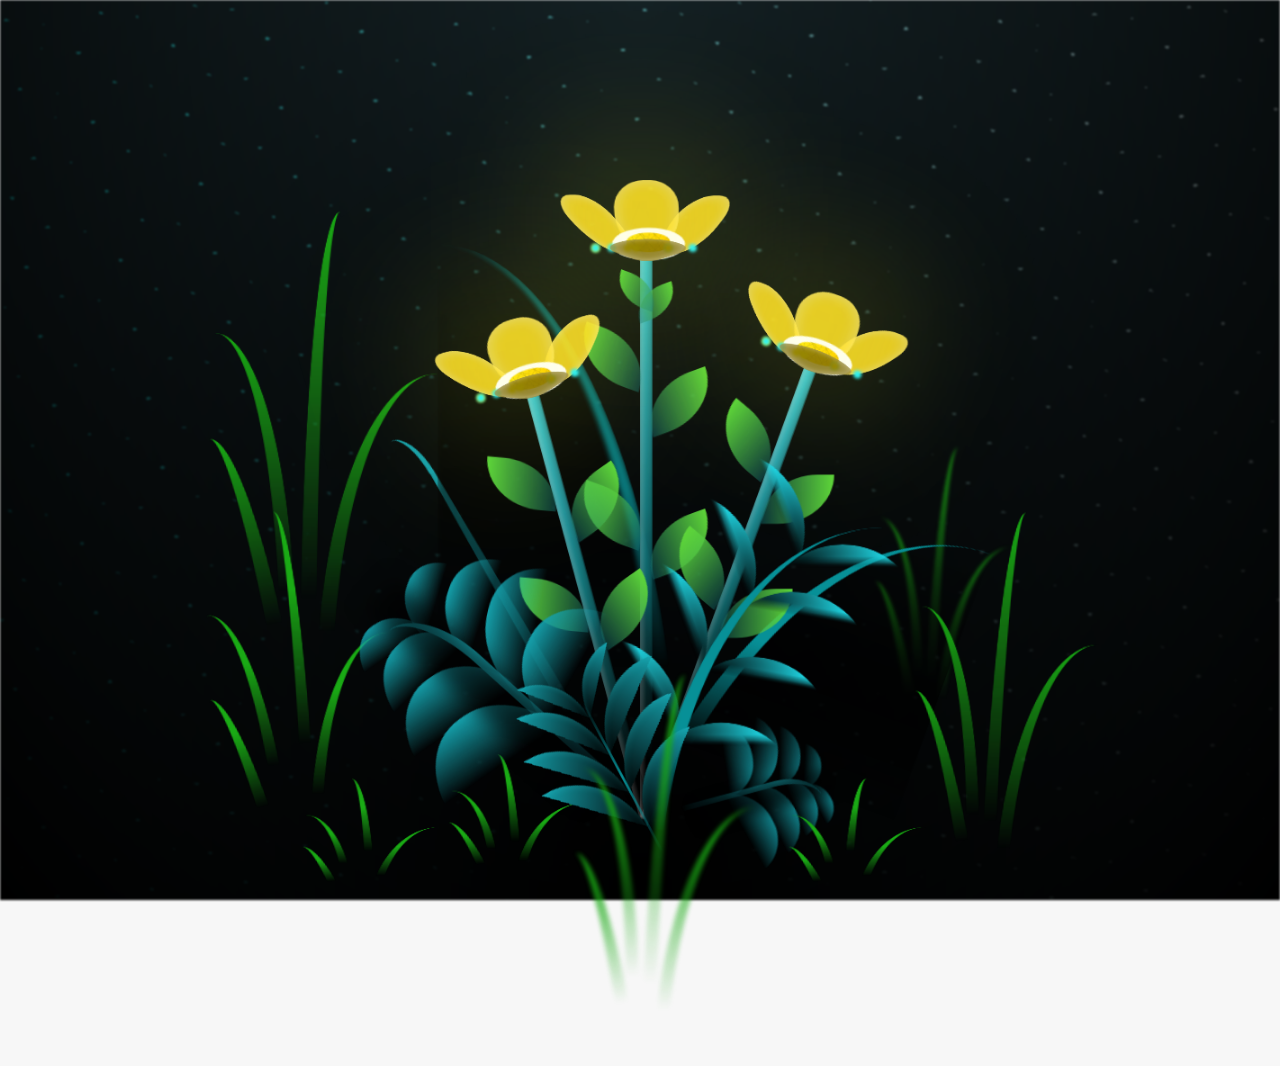
==== flower.html @ 5802bc91 "Add js" ====
<!DOCTYPE html>
<html lang="es">
  <head>
    <meta charset="UTF-8" />
    <meta http-equiv="X-UA-Compatible" content="IE=edge" />
    <meta name="viewport" content="width=device-width, initial-scale=1.0" />
    <link rel="stylesheet" href="css/main.css" />
    <link rel="icon" href="img/flowers.png" type="image/x-icon" />
    <title>CS</title>
  </head>
  <body class="container">
    <audio src="sound/noche.mp3" autoplay></audio>
    <div id="lyrics"></div>

    <h1 class="titulo">
      Estas flores amarillas son un reflejo de la alegría que traes a mi vida. <br />
      <br />
      Gracias por iluminar mis días con tu presencia.
    </h1>
    <div class="night"></div>
    <div class="flowers">
      <div class="flower flower--1">
        <div class="flower__leafs flower__leafs--1" id="video2">
          <div class="flower__leaf flower__leaf--1" id="video1">
            <img src="img/disco.png" alt="disco" class="icon-disco" />
          </div>
          <div class="flower__leaf flower__leaf--2" id="video2">
            <img src="img/cine.png" alt="cine" class="icon-cine" />
          </div>
          <div class="flower__leaf flower__leaf--3" id="video3">
            <img src="img/concierto.png" alt="cine" class="icon-concierto" />
          </div>
          <div class="flower__leaf flower__leaf--4"></div>
          <div class="flower__white-circle"></div>

          <div class="flower__light flower__light--1"></div>
          <div class="flower__light flower__light--2"></div>
          <div class="flower__light flower__light--3"></div>
          <div class="flower__light flower__light--4"></div>
          <div class="flower__light flower__light--5"></div>
          <div class="flower__light flower__light--6"></div>
          <div class="flower__light flower__light--7"></div>
          <div class="flower__light flower__light--8"></div>
        </div>
        <div class="flower__line">
          <div class="flower__line__leaf flower__line__leaf--1"></div>
          <div class="flower__line__leaf flower__line__leaf--2"></div>
          <div class="flower__line__leaf flower__line__leaf--3"></div>
          <div class="flower__line__leaf flower__line__leaf--4"></div>
          <div class="flower__line__leaf flower__line__leaf--5"></div>
          <div class="flower__line__leaf flower__line__leaf--6"></div>
        </div>
      </div>

      <div class="flower flower--2">
        <div class="flower__leafs flower__leafs--2" id="video5">
          <div class="flower__leaf flower__leaf--1" id="video4"></div>
          <div class="flower__leaf flower__leaf--2" id="video5"></div>
          <div class="flower__leaf flower__leaf--3" id="video6">
            <img src="img/estadio.png" alt="cine" class="icon-concierto" />
          </div>
          <div class="flower__leaf flower__leaf--4"></div>
          <div class="flower__white-circle"></div>

          <div class="flower__light flower__light--1"></div>
          <div class="flower__light flower__light--2"></div>
          <div class="flower__light flower__light--3"></div>
          <div class="flower__light flower__light--4"></div>
          <div class="flower__light flower__light--5"></div>
          <div class="flower__light flower__light--6"></div>
          <div class="flower__light flower__light--7"></div>
          <div class="flower__light flower__light--8"></div>
        </div>
        <div class="flower__line">
          <div class="flower__line__leaf flower__line__leaf--1"></div>
          <div class="flower__line__leaf flower__line__leaf--2"></div>
          <div class="flower__line__leaf flower__line__leaf--3"></div>
          <div class="flower__line__leaf flower__line__leaf--4"></div>
        </div>
      </div>

      <div class="flower flower--3">
        <div class="flower__leafs flower__leafs--3" id="video8">
          <div class="flower__leaf flower__leaf--1" id="video7">
            <img src="img/concierto.png" alt="concierto" class="icon-concierto" />
          </div>
          <div class="flower__leaf flower__leaf--2" id="video8">
            <img src="img/concierto.png" alt="concierto" class="icon-concierto" />
          </div>
          <div class="flower__leaf flower__leaf--3" id="video9">
            <img src="img/concierto.png" alt="concierto" class="icon-concierto" />
          </div>
          <div class="flower__leaf flower__leaf--4"></div>
          <div class="flower__white-circle"></div>

          <div class="flower__light flower__light--1"></div>
          <div class="flower__light flower__light--2"></div>
          <div class="flower__light flower__light--3"></div>
          <div class="flower__light flower__light--4"></div>
          <div class="flower__light flower__light--5"></div>
          <div class="flower__light flower__light--6"></div>
          <div class="flower__light flower__light--7"></div>
          <div class="flower__light flower__light--8"></div>
        </div>
        <div class="flower__line">
          <div class="flower__line__leaf flower__line__leaf--1"></div>
          <div class="flower__line__leaf flower__line__leaf--2"></div>
          <div class="flower__line__leaf flower__line__leaf--3"></div>
          <div class="flower__line__leaf flower__line__leaf--4"></div>
        </div>
      </div>

      <div class="grow-ans" style="--d: 1.2s">
        <div class="flower__g-long">
          <div class="flower__g-long__top"></div>
          <div class="flower__g-long__bottom"></div>
        </div>
      </div>

      <div class="growing-grass">
        <div class="flower__grass flower__grass--1">
          <div class="flower__grass--top"></div>
          <div class="flower__grass--bottom"></div>
          <div class="flower__grass__leaf flower__grass__leaf--1"></div>
          <div class="flower__grass__leaf flower__grass__leaf--2"></div>
          <div class="flower__grass__leaf flower__grass__leaf--3"></div>
          <div class="flower__grass__leaf flower__grass__leaf--4"></div>
          <div class="flower__grass__leaf flower__grass__leaf--5"></div>
          <div class="flower__grass__leaf flower__grass__leaf--6"></div>
          <div class="flower__grass__leaf flower__grass__leaf--7"></div>
          <div class="flower__grass__leaf flower__grass__leaf--8"></div>
          <div class="flower__grass__overlay"></div>
        </div>
      </div>

      <div class="growing-grass">
        <div class="flower__grass flower__grass--2">
          <div class="flower__grass--top"></div>
          <div class="flower__grass--bottom"></div>
          <div class="flower__grass__leaf flower__grass__leaf--1"></div>
          <div class="flower__grass__leaf flower__grass__leaf--2"></div>
          <div class="flower__grass__leaf flower__grass__leaf--3"></div>
          <div class="flower__grass__leaf flower__grass__leaf--4"></div>
          <div class="flower__grass__leaf flower__grass__leaf--5"></div>
          <div class="flower__grass__leaf flower__grass__leaf--6"></div>
          <div class="flower__grass__leaf flower__grass__leaf--7"></div>
          <div class="flower__grass__leaf flower__grass__leaf--8"></div>
          <div class="flower__grass__overlay"></div>
        </div>
      </div>

      <div class="grow-ans" style="--d: 2.4s">
        <div class="flower__g-right flower__g-right--1">
          <div class="leaf"></div>
        </div>
      </div>

      <div class="grow-ans" style="--d: 2.8s">
        <div class="flower__g-right flower__g-right--2">
          <div class="leaf"></div>
        </div>
      </div>

      <div class="grow-ans" style="--d: 2.8s">
        <div class="flower__g-front">
          <div class="flower__g-front__leaf-wrapper flower__g-front__leaf-wrapper--1">
            <div class="flower__g-front__leaf"></div>
          </div>
          <div class="flower__g-front__leaf-wrapper flower__g-front__leaf-wrapper--2">
            <div class="flower__g-front__leaf"></div>
          </div>
          <div class="flower__g-front__leaf-wrapper flower__g-front__leaf-wrapper--3">
            <div class="flower__g-front__leaf"></div>
          </div>
          <div class="flower__g-front__leaf-wrapper flower__g-front__leaf-wrapper--4">
            <div class="flower__g-front__leaf"></div>
          </div>
          <div class="flower__g-front__leaf-wrapper flower__g-front__leaf-wrapper--5">
            <div class="flower__g-front__leaf"></div>
          </div>
          <div class="flower__g-front__leaf-wrapper flower__g-front__leaf-wrapper--6">
            <div class="flower__g-front__leaf"></div>
          </div>
          <div class="flower__g-front__leaf-wrapper flower__g-front__leaf-wrapper--7">
            <div class="flower__g-front__leaf"></div>
          </div>
          <div class="flower__g-front__leaf-wrapper flower__g-front__leaf-wrapper--8">
            <div class="flower__g-front__leaf"></div>
          </div>
          <div class="flower__g-front__line"></div>
        </div>
      </div>

      <div class="grow-ans" style="--d: 3.2s">
        <div class="flower__g-fr">
          <div class="leaf"></div>
          <div class="flower__g-fr__leaf flower__g-fr__leaf--1"></div>
          <div class="flower__g-fr__leaf flower__g-fr__leaf--2"></div>
          <div class="flower__g-fr__leaf flower__g-fr__leaf--3"></div>
          <div class="flower__g-fr__leaf flower__g-fr__leaf--4"></div>
          <div class="flower__g-fr__leaf flower__g-fr__leaf--5"></div>
          <div class="flower__g-fr__leaf flower__g-fr__leaf--6"></div>
          <div class="flower__g-fr__leaf flower__g-fr__leaf--7"></div>
          <div class="flower__g-fr__leaf flower__g-fr__leaf--8"></div>
        </div>
      </div>

      <div class="long-g long-g--0">
        <div class="grow-ans" style="--d: 3s">
          <div class="leaf leaf--0"></div>
        </div>
        <div class="grow-ans" style="--d: 2.2s">
          <div class="leaf leaf--1"></div>
        </div>
        <div class="grow-ans" style="--d: 3.4s">
          <div class="leaf leaf--2"></div>
        </div>
        <div class="grow-ans" style="--d: 3.6s">
          <div class="leaf leaf--3"></div>
        </div>
      </div>

      <div class="long-g long-g--1">
        <div class="grow-ans" style="--d: 3.6s">
          <div class="leaf leaf--0"></div>
        </div>
        <div class="grow-ans" style="--d: 3.8s">
          <div class="leaf leaf--1"></div>
        </div>
        <div class="grow-ans" style="--d: 4s">
          <div class="leaf leaf--2"></div>
        </div>
        <div class="grow-ans" style="--d: 4.2s">
          <div class="leaf leaf--3"></div>
        </div>
      </div>

      <div class="long-g long-g--2">
        <div class="grow-ans" style="--d: 4s">
          <div class="leaf leaf--0"></div>
        </div>
        <div class="grow-ans" style="--d: 4.2s">
          <div class="leaf leaf--1"></div>
        </div>
        <div class="grow-ans" style="--d: 4.4s">
          <div class="leaf leaf--2"></div>
        </div>
        <div class="grow-ans" style="--d: 4.6s">
          <div class="leaf leaf--3"></div>
        </div>
      </div>

      <div class="long-g long-g--3">
        <div class="grow-ans" style="--d: 4s">
          <div class="leaf leaf--0"></div>
        </div>
        <div class="grow-ans" style="--d: 4.2s">
          <div class="leaf leaf--1"></div>
        </div>
        <div class="grow-ans" style="--d: 3s">
          <div class="leaf leaf--2"></div>
        </div>
        <div class="grow-ans" style="--d: 3.6s">
          <div class="leaf leaf--3"></div>
        </div>
      </div>

      <div class="long-g long-g--4">
        <div class="grow-ans" style="--d: 4s">
          <div class="leaf leaf--0"></div>
        </div>
        <div class="grow-ans" style="--d: 4.2s">
          <div class="leaf leaf--1"></div>
        </div>
        <div class="grow-ans" style="--d: 3s">
          <div class="leaf leaf--2"></div>
        </div>
        <div class="grow-ans" style="--d: 3.6s">
          <div class="leaf leaf--3"></div>
        </div>
      </div>

      <div class="long-g long-g--5">
        <div class="grow-ans" style="--d: 4s">
          <div class="leaf leaf--0"></div>
        </div>
        <div class="grow-ans" style="--d: 4.2s">
          <div class="leaf leaf--1"></div>
        </div>
        <div class="grow-ans" style="--d: 3s">
          <div class="leaf leaf--2"></div>
        </div>
        <div class="grow-ans" style="--d: 3.6s">
          <div class="leaf leaf--3"></div>
        </div>
      </div>

      <div class="long-g long-g--6">
        <div class="grow-ans" style="--d: 4.2s">
          <div class="leaf leaf--0"></div>
        </div>
        <div class="grow-ans" style="--d: 4.4s">
          <div class="leaf leaf--1"></div>
        </div>
        <div class="grow-ans" style="--d: 4.6s">
          <div class="leaf leaf--2"></div>
        </div>
        <div class="grow-ans" style="--d: 4.8s">
          <div class="leaf leaf--3"></div>
        </div>
      </div>

      <div class="long-g long-g--7">
        <div class="grow-ans" style="--d: 3s">
          <div class="leaf leaf--0"></div>
        </div>
        <div class="grow-ans" style="--d: 3.2s">
          <div class="leaf leaf--1"></div>
        </div>
        <div class="grow-ans" style="--d: 3.5s">
          <div class="leaf leaf--2"></div>
        </div>
        <div class="grow-ans" style="--d: 3.6s">
          <div class="leaf leaf--3"></div>
        </div>
      </div>
    </div>
    <div id="modal" class="modal">
      <div class="modal-content">
        <span id="close" class="close"></span>
        <video id="modalVideo" controls>
          <source src="" type="video/mp4" />
          Your browser does not support the video tag.
        </video>
      </div>
    </div>
    <script src="anim.js"></script>
    <script src="main.js"></script>
  </body>
</html>
---- css/main.css ----
*,
*::after,
*::before {
  padding: 0;
  margin: 0;
  box-sizing: border-box;
}

:root {
  --dark-color: #000;
}

body {
  display: flex;
  align-items: flex-end;
  justify-content: center;
  min-height: 100vh;
  background-color: var(--dark-color);
  overflow: hidden;
  perspective: 1000px;
}

#lyrics {
  font-size: 28px;
  font-family: "Franklin Gothic Medium", "Arial Narrow", Arial, sans-serif;
  color: white;
  position: absolute;
  margin-bottom: 20%;
  z-index: 1;
  font-weight: bold;
  letter-spacing: 4px;
  top: 50px;
}
@media only screen and (max-width: 600px) {
  /* Estilos específicos para dispositivos con un ancho máximo de 600px */
  #lyrics {
    font-size: 14px; /* Reduce el tamaño del texto para dispositivos más pequeños */
    margin-bottom: 530px;
    letter-spacing: 3px;
  }
}
.icon-concierto,
.icon-disco,
.icon-cine {
  rotate: 10deg;
  position: absolute;
  top: -96px;
  width: 80px;
  height: 80px;
  opacity: 0; /* Ocultar la imagen inicialmente */
  transition: opacity 0.3s ease; /* Transición suave para la opacidad */
}

.flower__leaf {
  position: relative;
  display: inline-block;
}

.flower__leaf:hover .icon-concierto {
  opacity: 1; /* Hacer aparecer la imagen al hacer hover */
}
.flower__leaf:hover .icon-disco {
  opacity: 1; /* Hacer aparecer la imagen al hacer hover */
}
.flower__leaf:hover .icon-cine {
  opacity: 1; /* Hacer aparecer la imagen al hacer hover */
}
.titulo {
  margin-bottom: 180px;
  font-family: "Arial Narrow", Arial, sans-serif;
  color: yellow;
  position: absolute;
  font-weight: bold;
  letter-spacing: 6px;
  opacity: 0;
  animation: fadeIn 3s ease-in-out forwards;
  text-align: center;
  z-index: 1;
}
@keyframes fadeIn {
  from {
    opacity: 0;
  }
  to {
    opacity: 1;
  }
}

.night {
  z-index: -1;
  position: absolute;
  left: 50%;
  top: 0;
  transform: translateX(-50%);
  width: 100%;
  height: 100%;
  filter: blur(0.1vmin);
  background-image: radial-gradient(ellipse at top, transparent 0%, var(--dark-color)), radial-gradient(ellipse at bottom, var(--dark-color), rgba(145, 233, 255, 0.2)), repeating-linear-gradient(220deg, rgb(0, 0, 0) 0px, rgb(0, 0, 0) 19px, transparent 19px, transparent 22px), repeating-linear-gradient(189deg, rgb(0, 0, 0) 0px, rgb(0, 0, 0) 19px, transparent 19px, transparent 22px), repeating-linear-gradient(148deg, rgb(0, 0, 0) 0px, rgb(0, 0, 0) 19px, transparent 19px, transparent 22px),
    linear-gradient(90deg, rgb(0, 255, 250), rgb(240, 240, 240));
}

.flowers {
  position: relative;
  transform: scale(0.9);
  /*margin-bottom: 100px;
  */
}

@media only screen and (max-width: 600px) {
  /* Estilos específicos para dispositivos con un ancho máximo de 600px */
  .flowers {
    font-size: 14px;
    margin-bottom: 35%;
    letter-spacing: 3px;
    transform: scale(1);
  }
}

.flower {
  position: absolute;
  bottom: 10vmin;
  transform-origin: bottom center;
  z-index: 10;
  --fl-speed: 0.8s;
}
.flower--1 {
  -webkit-animation: moving-flower-1 4s linear infinite;
  animation: moving-flower-1 4s linear infinite;
}
.flower--1 .flower__line {
  height: 70vmin;
  -webkit-animation-delay: 0.3s;
  animation-delay: 0.3s;
}
.flower--1 .flower__line__leaf--1 {
  -webkit-animation: blooming-leaf-right var(--fl-speed) 1.6s backwards;
  animation: blooming-leaf-right var(--fl-speed) 1.6s backwards;
}
.flower--1 .flower__line__leaf--2 {
  -webkit-animation: blooming-leaf-right var(--fl-speed) 1.4s backwards;
  animation: blooming-leaf-right var(--fl-speed) 1.4s backwards;
}
.flower--1 .flower__line__leaf--3 {
  -webkit-animation: blooming-leaf-left var(--fl-speed) 1.2s backwards;
  animation: blooming-leaf-left var(--fl-speed) 1.2s backwards;
}
.flower--1 .flower__line__leaf--4 {
  -webkit-animation: blooming-leaf-left var(--fl-speed) 1s backwards;
  animation: blooming-leaf-left var(--fl-speed) 1s backwards;
}
.flower--1 .flower__line__leaf--5 {
  -webkit-animation: blooming-leaf-right var(--fl-speed) 1.8s backwards;
  animation: blooming-leaf-right var(--fl-speed) 1.8s backwards;
}
.flower--1 .flower__line__leaf--6 {
  -webkit-animation: blooming-leaf-left var(--fl-speed) 2s backwards;
  animation: blooming-leaf-left var(--fl-speed) 2s backwards;
}
.flower--2 {
  left: 50%;
  transform: rotate(20deg);
  -webkit-animation: moving-flower-2 4s linear infinite;
  animation: moving-flower-2 4s linear infinite;
}
.flower--2 .flower__line {
  height: 60vmin;
  -webkit-animation-delay: 0.6s;
  animation-delay: 0.6s;
}
.flower--2 .flower__line__leaf--1 {
  -webkit-animation: blooming-leaf-right var(--fl-speed) 1.9s backwards;
  animation: blooming-leaf-right var(--fl-speed) 1.9s backwards;
}
.flower--2 .flower__line__leaf--2 {
  -webkit-animation: blooming-leaf-right var(--fl-speed) 1.7s backwards;
  animation: blooming-leaf-right var(--fl-speed) 1.7s backwards;
}
.flower--2 .flower__line__leaf--3 {
  -webkit-animation: blooming-leaf-left var(--fl-speed) 1.5s backwards;
  animation: blooming-leaf-left var(--fl-speed) 1.5s backwards;
}
.flower--2 .flower__line__leaf--4 {
  -webkit-animation: blooming-leaf-left var(--fl-speed) 1.3s backwards;
  animation: blooming-leaf-left var(--fl-speed) 1.3s backwards;
}
.flower--3 {
  left: 50%;
  transform: rotate(-15deg);
  -webkit-animation: moving-flower-3 4s linear infinite;
  animation: moving-flower-3 4s linear infinite;
}
.flower--3 .flower__line {
  -webkit-animation-delay: 0.9s;
  animation-delay: 0.9s;
}
.flower--3 .flower__line__leaf--1 {
  -webkit-animation: blooming-leaf-right var(--fl-speed) 2.5s backwards;
  animation: blooming-leaf-right var(--fl-speed) 2.5s backwards;
}
.flower--3 .flower__line__leaf--2 {
  -webkit-animation: blooming-leaf-right var(--fl-speed) 2.3s backwards;
  animation: blooming-leaf-right var(--fl-speed) 2.3s backwards;
}
.flower--3 .flower__line__leaf--3 {
  -webkit-animation: blooming-leaf-left var(--fl-speed) 2.1s backwards;
  animation: blooming-leaf-left var(--fl-speed) 2.1s backwards;
}
.flower--3 .flower__line__leaf--4 {
  -webkit-animation: blooming-leaf-left var(--fl-speed) 1.9s backwards;
  animation: blooming-leaf-left var(--fl-speed) 1.9s backwards;
}
.flower__leafs {
  position: relative;
  -webkit-animation: blooming-flower 2s backwards;
  animation: blooming-flower 2s backwards;
}
.flower__leafs--1 {
  -webkit-animation-delay: 1.1s;
  animation-delay: 1.1s;
}
.flower__leafs--2 {
  -webkit-animation-delay: 1.4s;
  animation-delay: 1.4s;
}
.flower__leafs--3 {
  -webkit-animation-delay: 1.7s;
  animation-delay: 1.7s;
}
.flower__leafs::after {
  content: "";
  position: absolute;
  left: 0;
  top: 0;
  transform: translate(-50%, -100%);
  width: 8vmin;
  height: 8vmin;
  background-color: #f9fd25;
  /* background-color: #fd2525; */
  filter: blur(10vmin);
}
.flower__leaf {
  position: absolute;
  bottom: 0;
  left: 50%;
  width: 8vmin;
  height: 11vmin;
  border-radius: 51% 49% 47% 53%/44% 45% 55% 69%;
  background-color: #253bfd;
  background-color: #fddd25;
  transform-origin: bottom center;
  opacity: 0.9;
  box-shadow: inset 0 0 2vmin rgba(255, 255, 255, 0.5);
}
.flower__leaf--1 {
  transform: translate(-10%, 1%) rotateY(40deg) rotateX(-50deg);
}
.flower__leaf--2 {
  transform: translate(-50%, -4%) rotateX(40deg);
}
.flower__leaf--3 {
  transform: translate(-90%, 0%) rotateY(45deg) rotateX(50deg);
}
.flower__leaf--4 {
  width: 8vmin;
  height: 8vmin;
  transform-origin: bottom left;
  border-radius: 4vmin 10vmin 4vmin 4vmin;
  transform: translate(0%, 18%) rotateX(70deg) rotate(-43deg);
  background-color: #7c6901;
  z-index: 1;
  opacity: 0.8;
}
.flower__white-circle {
  position: absolute;
  left: -3.5vmin;
  top: -3vmin;
  width: 9vmin;
  height: 4vmin;
  border-radius: 50%;
  background-color: #fff;
}
.flower__white-circle::after {
  content: "";
  position: absolute;
  left: 50%;
  top: 45%;
  transform: translate(-50%, -50%);
  width: 60%;
  height: 60%;
  border-radius: inherit;
  background-image: repeating-linear-gradient(135deg, rgba(0, 0, 0, 0.03) 0px, rgba(0, 0, 0, 0.03) 1px, transparent 1px, transparent 12px), repeating-linear-gradient(45deg, rgba(0, 0, 0, 0.03) 0px, rgba(0, 0, 0, 0.03) 1px, transparent 1px, transparent 12px), repeating-linear-gradient(67.5deg, rgba(0, 0, 0, 0.03) 0px, rgba(0, 0, 0, 0.03) 1px, transparent 1px, transparent 12px), repeating-linear-gradient(135deg, rgba(0, 0, 0, 0.03) 0px, rgba(0, 0, 0, 0.03) 1px, transparent 1px, transparent 12px),
    repeating-linear-gradient(45deg, rgba(0, 0, 0, 0.03) 0px, rgba(0, 0, 0, 0.03) 1px, transparent 1px, transparent 12px), repeating-linear-gradient(112.5deg, rgba(0, 0, 0, 0.03) 0px, rgba(0, 0, 0, 0.03) 1px, transparent 1px, transparent 12px), repeating-linear-gradient(112.5deg, rgba(0, 0, 0, 0.03) 0px, rgba(0, 0, 0, 0.03) 1px, transparent 1px, transparent 12px), repeating-linear-gradient(45deg, rgba(0, 0, 0, 0.03) 0px, rgba(0, 0, 0, 0.03) 1px, transparent 1px, transparent 12px),
    repeating-linear-gradient(22.5deg, rgba(0, 0, 0, 0.03) 0px, rgba(0, 0, 0, 0.03) 1px, transparent 1px, transparent 12px), repeating-linear-gradient(45deg, rgba(0, 0, 0, 0.03) 0px, rgba(0, 0, 0, 0.03) 1px, transparent 1px, transparent 12px), repeating-linear-gradient(22.5deg, rgba(0, 0, 0, 0.03) 0px, rgba(0, 0, 0, 0.03) 1px, transparent 1px, transparent 12px), repeating-linear-gradient(135deg, rgba(0, 0, 0, 0.03) 0px, rgba(0, 0, 0, 0.03) 1px, transparent 1px, transparent 12px),
    repeating-linear-gradient(157.5deg, rgba(0, 0, 0, 0.03) 0px, rgba(0, 0, 0, 0.03) 1px, transparent 1px, transparent 12px), repeating-linear-gradient(67.5deg, rgba(0, 0, 0, 0.03) 0px, rgba(0, 0, 0, 0.03) 1px, transparent 1px, transparent 12px), repeating-linear-gradient(67.5deg, rgba(0, 0, 0, 0.03) 0px, rgba(0, 0, 0, 0.03) 1px, transparent 1px, transparent 12px), linear-gradient(90deg, rgb(255, 235, 18), rgb(255, 206, 0));
}
.flower__line {
  height: 55vmin;
  width: 1.5vmin;
  background-image: linear-gradient(to left, rgba(0, 0, 0, 0.2), transparent, rgba(255, 255, 255, 0.2)), linear-gradient(to top, transparent 10%, #14757a, #39c6d6);
  box-shadow: inset 0 0 2px rgba(0, 0, 0, 0.5);
  -webkit-animation: grow-flower-tree 4s backwards;
  animation: grow-flower-tree 4s backwards;
}
.flower__line__leaf {
  --w: 7vmin;
  --h: calc(var(--w) + 2vmin);
  position: absolute;
  top: 20%;
  left: 90%;
  width: var(--w);
  height: var(--h);
  border-top-right-radius: var(--h);
  border-bottom-left-radius: var(--h);
  background-image: linear-gradient(to top, rgba(20, 117, 122, 0.4), #5ed639);
}
.flower__line__leaf--1 {
  transform: rotate(70deg) rotateY(30deg);
}
.flower__line__leaf--2 {
  top: 45%;
  transform: rotate(70deg) rotateY(30deg);
}
.flower__line__leaf--3,
.flower__line__leaf--4,
.flower__line__leaf--6 {
  border-top-right-radius: 0;
  border-bottom-left-radius: 0;
  border-top-left-radius: var(--h);
  border-bottom-right-radius: var(--h);
  left: -460%;
  top: 12%;
  transform: rotate(-70deg) rotateY(30deg);
}
.flower__line__leaf--4 {
  top: 40%;
}
.flower__line__leaf--5 {
  top: 0;
  transform-origin: left;
  transform: rotate(70deg) rotateY(30deg) scale(0.6);
}
.flower__line__leaf--6 {
  top: -2%;
  left: -450%;
  transform-origin: right;
  transform: rotate(-70deg) rotateY(30deg) scale(0.6);
}
.flower__light {
  position: absolute;
  bottom: 0vmin;
  width: 1vmin;
  height: 1vmin;
  background-color: rgb(255, 251, 0);
  border-radius: 50%;
  filter: blur(0.2vmin);
  -webkit-animation: light-ans 4s linear infinite backwards;
  animation: light-ans 4s linear infinite backwards;
}
.flower__light:nth-child(odd) {
  background-color: #23f0ff;
}
.flower__light--1 {
  left: -2vmin;
  -webkit-animation-delay: 1s;
  animation-delay: 1s;
}
.flower__light--2 {
  left: 3vmin;
  -webkit-animation-delay: 0.5s;
  animation-delay: 0.5s;
}
.flower__light--3 {
  left: -6vmin;
  -webkit-animation-delay: 0.3s;
  animation-delay: 0.3s;
}
.flower__light--4 {
  left: 6vmin;
  -webkit-animation-delay: 0.9s;
  animation-delay: 0.9s;
}
.flower__light--5 {
  left: -1vmin;
  -webkit-animation-delay: 1.5s;
  animation-delay: 1.5s;
}
.flower__light--6 {
  left: -4vmin;
  -webkit-animation-delay: 3s;
  animation-delay: 3s;
}
.flower__light--7 {
  left: 3vmin;
  -webkit-animation-delay: 2s;
  animation-delay: 2s;
}
.flower__light--8 {
  left: -6vmin;
  -webkit-animation-delay: 3.5s;
  animation-delay: 3.5s;
}
.flower__grass {
  --c: #159faa;
  --line-w: 1.5vmin;
  position: absolute;
  bottom: 12vmin;
  left: -7vmin;
  display: flex;
  flex-direction: column;
  align-items: flex-end;
  z-index: 20;
  transform-origin: bottom center;
  transform: rotate(-48deg) rotateY(40deg);
}
.flower__grass--1 {
  -webkit-animation: moving-grass 2s linear infinite;
  animation: moving-grass 2s linear infinite;
}
.flower__grass--2 {
  left: 2vmin;
  bottom: 10vmin;
  transform: scale(0.5) rotate(75deg) rotateX(10deg) rotateY(-200deg);
  opacity: 0.8;
  z-index: 0;
  -webkit-animation: moving-grass--2 1.5s linear infinite;
  animation: moving-grass--2 1.5s linear infinite;
}
.flower__grass--top {
  width: 7vmin;
  height: 10vmin;
  border-top-right-radius: 100%;
  border-right: var(--line-w) solid var(--c);
  transform-origin: bottom center;
  transform: rotate(-2deg);
}
.flower__grass--bottom {
  margin-top: -2px;
  width: var(--line-w);
  height: 25vmin;
  background-image: linear-gradient(to top, transparent, var(--c));
}
.flower__grass__leaf {
  --size: 10vmin;
  position: absolute;
  width: calc(var(--size) * 2.1);
  height: var(--size);
  border-top-left-radius: var(--size);
  border-top-right-radius: var(--size);
  background-image: linear-gradient(to top, transparent, transparent 30%, var(--c));
  z-index: 100;
}
.flower__grass__leaf--1 {
  top: -6%;
  left: 30%;
  --size: 6vmin;
  transform: rotate(-20deg);
  -webkit-animation: growing-grass-ans--1 2s 2.6s backwards;
  animation: growing-grass-ans--1 2s 2.6s backwards;
}
@-webkit-keyframes growing-grass-ans--1 {
  0% {
    transform-origin: bottom left;
    transform: rotate(-20deg) scale(0);
  }
}
@keyframes growing-grass-ans--1 {
  0% {
    transform-origin: bottom left;
    transform: rotate(-20deg) scale(0);
  }
}
.flower__grass__leaf--2 {
  top: -5%;
  left: -110%;
  --size: 6vmin;
  transform: rotate(10deg);
  -webkit-animation: growing-grass-ans--2 2s 2.4s linear backwards;
  animation: growing-grass-ans--2 2s 2.4s linear backwards;
}
@-webkit-keyframes growing-grass-ans--2 {
  0% {
    transform-origin: bottom right;
    transform: rotate(10deg) scale(0);
  }
}
@keyframes growing-grass-ans--2 {
  0% {
    transform-origin: bottom right;
    transform: rotate(10deg) scale(0);
  }
}
.flower__grass__leaf--3 {
  top: 5%;
  left: 60%;
  --size: 8vmin;
  transform: rotate(-18deg) rotateX(-20deg);
  -webkit-animation: growing-grass-ans--3 2s 2.2s linear backwards;
  animation: growing-grass-ans--3 2s 2.2s linear backwards;
}
@-webkit-keyframes growing-grass-ans--3 {
  0% {
    transform-origin: bottom left;
    transform: rotate(-18deg) rotateX(-20deg) scale(0);
  }
}
@keyframes growing-grass-ans--3 {
  0% {
    transform-origin: bottom left;
    transform: rotate(-18deg) rotateX(-20deg) scale(0);
  }
}
.flower__grass__leaf--4 {
  top: 6%;
  left: -135%;
  --size: 8vmin;
  transform: rotate(2deg);
  -webkit-animation: growing-grass-ans--4 2s 2s linear backwards;
  animation: growing-grass-ans--4 2s 2s linear backwards;
}
@-webkit-keyframes growing-grass-ans--4 {
  0% {
    transform-origin: bottom right;
    transform: rotate(2deg) scale(0);
  }
}
@keyframes growing-grass-ans--4 {
  0% {
    transform-origin: bottom right;
    transform: rotate(2deg) scale(0);
  }
}
.flower__grass__leaf--5 {
  top: 20%;
  left: 60%;
  --size: 10vmin;
  transform: rotate(-24deg) rotateX(-20deg);
  -webkit-animation: growing-grass-ans--5 2s 1.8s linear backwards;
  animation: growing-grass-ans--5 2s 1.8s linear backwards;
}
@-webkit-keyframes growing-grass-ans--5 {
  0% {
    transform-origin: bottom left;
    transform: rotate(-24deg) rotateX(-20deg) scale(0);
  }
}
@keyframes growing-grass-ans--5 {
  0% {
    transform-origin: bottom left;
    transform: rotate(-24deg) rotateX(-20deg) scale(0);
  }
}
.flower__grass__leaf--6 {
  top: 22%;
  left: -180%;
  --size: 10vmin;
  transform: rotate(10deg);
  -webkit-animation: growing-grass-ans--6 2s 1.6s linear backwards;
  animation: growing-grass-ans--6 2s 1.6s linear backwards;
}
@-webkit-keyframes growing-grass-ans--6 {
  0% {
    transform-origin: bottom right;
    transform: rotate(10deg) scale(0);
  }
}
@keyframes growing-grass-ans--6 {
  0% {
    transform-origin: bottom right;
    transform: rotate(10deg) scale(0);
  }
}
.flower__grass__leaf--7 {
  top: 39%;
  left: 70%;
  --size: 10vmin;
  transform: rotate(-10deg);
  -webkit-animation: growing-grass-ans--7 2s 1.4s linear backwards;
  animation: growing-grass-ans--7 2s 1.4s linear backwards;
}
@-webkit-keyframes growing-grass-ans--7 {
  0% {
    transform-origin: bottom left;
    transform: rotate(-10deg) scale(0);
  }
}
@keyframes growing-grass-ans--7 {
  0% {
    transform-origin: bottom left;
    transform: rotate(-10deg) scale(0);
  }
}
.flower__grass__leaf--8 {
  top: 40%;
  left: -215%;
  --size: 11vmin;
  transform: rotate(10deg);
  -webkit-animation: growing-grass-ans--8 2s 1.2s linear backwards;
  animation: growing-grass-ans--8 2s 1.2s linear backwards;
}
@-webkit-keyframes growing-grass-ans--8 {
  0% {
    transform-origin: bottom right;
    transform: rotate(10deg) scale(0);
  }
}
@keyframes growing-grass-ans--8 {
  0% {
    transform-origin: bottom right;
    transform: rotate(10deg) scale(0);
  }
}
.flower__grass__overlay {
  position: absolute;
  top: -10%;
  right: 0%;
  width: 100%;
  height: 100%;
  background-color: rgba(0, 0, 0, 0.6);
  filter: blur(1.5vmin);
  z-index: 100;
}
.flower__g-long {
  --w: 2vmin;
  --h: 6vmin;
  --c: #159faa;
  position: absolute;
  bottom: 10vmin;
  left: -3vmin;
  transform-origin: bottom center;
  transform: rotate(-30deg) rotateY(-20deg);
  display: flex;
  flex-direction: column;
  align-items: flex-end;
  -webkit-animation: flower-g-long-ans 3s linear infinite;
  animation: flower-g-long-ans 3s linear infinite;
}
@-webkit-keyframes flower-g-long-ans {
  0%,
  100% {
    transform: rotate(-30deg) rotateY(-20deg);
  }
  50% {
    transform: rotate(-32deg) rotateY(-20deg);
  }
}
@keyframes flower-g-long-ans {
  0%,
  100% {
    transform: rotate(-30deg) rotateY(-20deg);
  }
  50% {
    transform: rotate(-32deg) rotateY(-20deg);
  }
}
.flower__g-long__top {
  top: calc(var(--h) * -1);
  width: calc(var(--w) + 1vmin);
  height: var(--h);
  border-top-right-radius: 100%;
  border-right: 0.7vmin solid var(--c);
  transform: translate(-0.7vmin, 1vmin);
}
.flower__g-long__bottom {
  width: var(--w);
  height: 50vmin;
  transform-origin: bottom center;
  background-image: linear-gradient(to top, transparent 30%, var(--c));
  box-shadow: inset 0 0 2px rgba(0, 0, 0, 0.5);
  -webkit-clip-path: polygon(35% 0, 65% 1%, 100% 100%, 0% 100%);
  clip-path: polygon(35% 0, 65% 1%, 100% 100%, 0% 100%);
}
.flower__g-right {
  position: absolute;
  bottom: 6vmin;
  left: -2vmin;
  transform-origin: bottom left;
  transform: rotate(20deg);
}
.flower__g-right .leaf {
  width: 30vmin;
  height: 50vmin;
  border-top-left-radius: 100%;
  border-left: 2vmin solid #079097;
  background-image: linear-gradient(to bottom, transparent, var(--dark-color) 60%);
  -webkit-mask-image: linear-gradient(to top, transparent 30%, #079097 60%);
}
.flower__g-right--1 {
  -webkit-animation: flower-g-right-ans 2.5s linear infinite;
  animation: flower-g-right-ans 2.5s linear infinite;
}
.flower__g-right--2 {
  left: 5vmin;
  transform: rotateY(-180deg);
  -webkit-animation: flower-g-right-ans--2 3s linear infinite;
  animation: flower-g-right-ans--2 3s linear infinite;
}
.flower__g-right--2 .leaf {
  height: 75vmin;
  filter: blur(0.3vmin);
  opacity: 0.8;
}
@-webkit-keyframes flower-g-right-ans {
  0%,
  100% {
    transform: rotate(20deg);
  }
  50% {
    transform: rotate(24deg) rotateX(-20deg);
  }
}
@keyframes flower-g-right-ans {
  0%,
  100% {
    transform: rotate(20deg);
  }
  50% {
    transform: rotate(24deg) rotateX(-20deg);
  }
}
@-webkit-keyframes flower-g-right-ans--2 {
  0%,
  100% {
    transform: rotateY(-180deg) rotate(0deg) rotateX(-20deg);
  }
  50% {
    transform: rotateY(-180deg) rotate(6deg) rotateX(-20deg);
  }
}
@keyframes flower-g-right-ans--2 {
  0%,
  100% {
    transform: rotateY(-180deg) rotate(0deg) rotateX(-20deg);
  }
  50% {
    transform: rotateY(-180deg) rotate(6deg) rotateX(-20deg);
  }
}
.flower__g-front {
  position: absolute;
  bottom: 6vmin;
  left: 2.5vmin;
  z-index: 100;
  transform-origin: bottom center;
  transform: rotate(-28deg) rotateY(30deg) scale(1.04);
  -webkit-animation: flower__g-front-ans 2s linear infinite;
  animation: flower__g-front-ans 2s linear infinite;
}
@-webkit-keyframes flower__g-front-ans {
  0%,
  100% {
    transform: rotate(-28deg) rotateY(30deg) scale(1.04);
  }
  50% {
    transform: rotate(-35deg) rotateY(40deg) scale(1.04);
  }
}
@keyframes flower__g-front-ans {
  0%,
  100% {
    transform: rotate(-28deg) rotateY(30deg) scale(1.04);
  }
  50% {
    transform: rotate(-35deg) rotateY(40deg) scale(1.04);
  }
}
.flower__g-front__line {
  width: 0.3vmin;
  height: 20vmin;
  background-image: linear-gradient(to top, transparent, #079097, transparent 100%);
  position: relative;
}
.flower__g-front__leaf-wrapper {
  position: absolute;
  top: 0;
  left: 0;
  transform-origin: bottom left;
  transform: rotate(10deg);
}
.flower__g-front__leaf-wrapper:nth-child(even) {
  left: 0vmin;
  transform: rotateY(-180deg) rotate(5deg);
  -webkit-animation: flower__g-front__leaf-left-ans 1s ease-in backwards;
  animation: flower__g-front__leaf-left-ans 1s ease-in backwards;
}
.flower__g-front__leaf-wrapper:nth-child(odd) {
  -webkit-animation: flower__g-front__leaf-ans 1s ease-in backwards;
  animation: flower__g-front__leaf-ans 1s ease-in backwards;
}
.flower__g-front__leaf-wrapper--1 {
  top: -8vmin;
  transform: scale(0.7);
  -webkit-animation: flower__g-front__leaf-ans 1s 5.5s ease-in backwards !important;
  animation: flower__g-front__leaf-ans 1s 5.5s ease-in backwards !important;
}
.flower__g-front__leaf-wrapper--2 {
  top: -8vmin;
  transform: rotateY(-180deg) scale(0.7) !important;
  -webkit-animation: flower__g-front__leaf-left-ans-2 1s 4.6s ease-in backwards !important;
  animation: flower__g-front__leaf-left-ans-2 1s 4.6s ease-in backwards !important;
}
.flower__g-front__leaf-wrapper--3 {
  top: -3vmin;
  -webkit-animation: flower__g-front__leaf-ans 1s 4.6s ease-in backwards;
  animation: flower__g-front__leaf-ans 1s 4.6s ease-in backwards;
}
.flower__g-front__leaf-wrapper--4 {
  top: -3vmin;
  transform: rotateY(-180deg) scale(0.9) !important;
  -webkit-animation: flower__g-front__leaf-left-ans-2 1s 4.6s ease-in backwards !important;
  animation: flower__g-front__leaf-left-ans-2 1s 4.6s ease-in backwards !important;
}
@-webkit-keyframes flower__g-front__leaf-left-ans-2 {
  0% {
    transform: rotateY(-180deg) scale(0);
  }
}
@keyframes flower__g-front__leaf-left-ans-2 {
  0% {
    transform: rotateY(-180deg) scale(0);
  }
}
.flower__g-front__leaf-wrapper--5,
.flower__g-front__leaf-wrapper--6 {
  top: 2vmin;
}
.flower__g-front__leaf-wrapper--7,
.flower__g-front__leaf-wrapper--8 {
  top: 6.5vmin;
}
.flower__g-front__leaf-wrapper--2 {
  -webkit-animation-delay: 5.2s !important;
  animation-delay: 5.2s !important;
}
.flower__g-front__leaf-wrapper--3 {
  -webkit-animation-delay: 4.9s !important;
  animation-delay: 4.9s !important;
}
.flower__g-front__leaf-wrapper--5 {
  -webkit-animation-delay: 4.3s !important;
  animation-delay: 4.3s !important;
}
.flower__g-front__leaf-wrapper--6 {
  -webkit-animation-delay: 4.1s !important;
  animation-delay: 4.1s !important;
}
.flower__g-front__leaf-wrapper--7 {
  -webkit-animation-delay: 3.8s !important;
  animation-delay: 3.8s !important;
}
.flower__g-front__leaf-wrapper--8 {
  -webkit-animation-delay: 3.5s !important;
  animation-delay: 3.5s !important;
}
@-webkit-keyframes flower__g-front__leaf-ans {
  0% {
    transform: rotate(10deg) scale(0);
  }
}
@keyframes flower__g-front__leaf-ans {
  0% {
    transform: rotate(10deg) scale(0);
  }
}
@-webkit-keyframes flower__g-front__leaf-left-ans {
  0% {
    transform: rotateY(-180deg) rotate(5deg) scale(0);
  }
}
@keyframes flower__g-front__leaf-left-ans {
  0% {
    transform: rotateY(-180deg) rotate(5deg) scale(0);
  }
}
.flower__g-front__leaf {
  width: 10vmin;
  height: 10vmin;
  border-radius: 100% 0% 0% 100%/100% 100% 0% 0%;
  box-shadow: inset 0 2px 1vmin hsla(184deg, 97%, 58%, 0.2);
  background-image: linear-gradient(to bottom left, transparent, var(--dark-color)), linear-gradient(to bottom right, #159faa 50%, transparent 50%, transparent);
  -webkit-mask-image: linear-gradient(to bottom right, #159faa 50%, transparent 50%, transparent);
  mask-image: linear-gradient(to bottom right, #159faa 50%, transparent 50%, transparent);
}
.flower__g-fr {
  position: absolute;
  bottom: -4vmin;
  left: vmin;
  transform-origin: bottom left;
  z-index: 10;
  -webkit-animation: flower__g-fr-ans 2s linear infinite;
  animation: flower__g-fr-ans 2s linear infinite;
}
@-webkit-keyframes flower__g-fr-ans {
  0%,
  100% {
    transform: rotate(2deg);
  }
  50% {
    transform: rotate(4deg);
  }
}
@keyframes flower__g-fr-ans {
  0%,
  100% {
    transform: rotate(2deg);
  }
  50% {
    transform: rotate(4deg);
  }
}
.flower__g-fr .leaf {
  width: 30vmin;
  height: 50vmin;
  border-top-left-radius: 100%;
  border-left: 2vmin solid #079097;
  -webkit-mask-image: linear-gradient(to top, transparent 25%, #079097 50%);
  position: relative;
  z-index: 1;
}
.flower__g-fr__leaf {
  position: absolute;
  top: 0;
  left: 0;
  width: 10vmin;
  height: 10vmin;
  border-radius: 100% 0% 0% 100%/100% 100% 0% 0%;
  box-shadow: inset 0 2px 1vmin hsla(184deg, 97%, 58%, 0.2);
  background-image: linear-gradient(to bottom left, transparent, var(--dark-color) 98%), linear-gradient(to bottom right, #23f0ff 45%, transparent 50%, transparent);
  -webkit-mask-image: linear-gradient(135deg, #159faa 40%, transparent 50%, transparent);
}
.flower__g-fr__leaf--1 {
  left: 20vmin;
  transform: rotate(45deg);
  -webkit-animation: flower__g-fr-leaft-ans-1 0.5s 5.2s linear backwards;
  animation: flower__g-fr-leaft-ans-1 0.5s 5.2s linear backwards;
}
@-webkit-keyframes flower__g-fr-leaft-ans-1 {
  0% {
    transform-origin: left;
    transform: rotate(45deg) scale(0);
  }
}
@keyframes flower__g-fr-leaft-ans-1 {
  0% {
    transform-origin: left;
    transform: rotate(45deg) scale(0);
  }
}
.flower__g-fr__leaf--2 {
  left: 12vmin;
  top: -7vmin;
  transform: rotate(25deg) rotateY(-180deg);
  -webkit-animation: flower__g-fr-leaft-ans-6 0.5s 5s linear backwards;
  animation: flower__g-fr-leaft-ans-6 0.5s 5s linear backwards;
}
.flower__g-fr__leaf--3 {
  left: 15vmin;
  top: 6vmin;
  transform: rotate(55deg);
  -webkit-animation: flower__g-fr-leaft-ans-5 0.5s 4.8s linear backwards;
  animation: flower__g-fr-leaft-ans-5 0.5s 4.8s linear backwards;
}
.flower__g-fr__leaf--4 {
  left: 6vmin;
  top: -2vmin;
  transform: rotate(25deg) rotateY(-180deg);
  -webkit-animation: flower__g-fr-leaft-ans-6 0.5s 4.6s linear backwards;
  animation: flower__g-fr-leaft-ans-6 0.5s 4.6s linear backwards;
}
.flower__g-fr__leaf--5 {
  left: 10vmin;
  top: 14vmin;
  transform: rotate(55deg);
  -webkit-animation: flower__g-fr-leaft-ans-5 0.5s 4.4s linear backwards;
  animation: flower__g-fr-leaft-ans-5 0.5s 4.4s linear backwards;
}
@-webkit-keyframes flower__g-fr-leaft-ans-5 {
  0% {
    transform-origin: left;
    transform: rotate(55deg) scale(0);
  }
}
@keyframes flower__g-fr-leaft-ans-5 {
  0% {
    transform-origin: left;
    transform: rotate(55deg) scale(0);
  }
}
.flower__g-fr__leaf--6 {
  left: 0vmin;
  top: 6vmin;
  transform: rotate(25deg) rotateY(-180deg);
  -webkit-animation: flower__g-fr-leaft-ans-6 0.5s 4.2s linear backwards;
  animation: flower__g-fr-leaft-ans-6 0.5s 4.2s linear backwards;
}
@-webkit-keyframes flower__g-fr-leaft-ans-6 {
  0% {
    transform-origin: right;
    transform: rotate(25deg) rotateY(-180deg) scale(0);
  }
}
@keyframes flower__g-fr-leaft-ans-6 {
  0% {
    transform-origin: right;
    transform: rotate(25deg) rotateY(-180deg) scale(0);
  }
}
.flower__g-fr__leaf--7 {
  left: 5vmin;
  top: 22vmin;
  transform: rotate(45deg);
  -webkit-animation: flower__g-fr-leaft-ans-7 0.5s 4s linear backwards;
  animation: flower__g-fr-leaft-ans-7 0.5s 4s linear backwards;
}
@-webkit-keyframes flower__g-fr-leaft-ans-7 {
  0% {
    transform-origin: left;
    transform: rotate(45deg) scale(0);
  }
}
@keyframes flower__g-fr-leaft-ans-7 {
  0% {
    transform-origin: left;
    transform: rotate(45deg) scale(0);
  }
}
.flower__g-fr__leaf--8 {
  left: -4vmin;
  top: 15vmin;
  transform: rotate(15deg) rotateY(-180deg);
  -webkit-animation: flower__g-fr-leaft-ans-8 0.5s 3.8s linear backwards;
  animation: flower__g-fr-leaft-ans-8 0.5s 3.8s linear backwards;
}
@-webkit-keyframes flower__g-fr-leaft-ans-8 {
  0% {
    transform-origin: right;
    transform: rotate(15deg) rotateY(-180deg) scale(0);
  }
}
@keyframes flower__g-fr-leaft-ans-8 {
  0% {
    transform-origin: right;
    transform: rotate(15deg) rotateY(-180deg) scale(0);
  }
}

.long-g {
  position: absolute;
  bottom: 25vmin;
  left: -42vmin;
  transform-origin: bottom left;
}
.long-g--1 {
  bottom: 0vmin;
  transform: scale(0.8) rotate(-5deg);
}
.long-g--1 .leaf {
  -webkit-mask-image: linear-gradient(to top, transparent 40%, #079097 80%) !important;
}
.long-g--1 .leaf--1 {
  --w: 5vmin;
  --h: 60vmin;
  left: -2vmin;
  transform: rotate(3deg) rotateY(-180deg);
}
.long-g--2,
.long-g--3 {
  bottom: -3vmin;
  left: -35vmin;
  transform-origin: center;
  transform: scale(0.6) rotateX(60deg);
}
.long-g--2 .leaf,
.long-g--3 .leaf {
  -webkit-mask-image: linear-gradient(to top, transparent 50%, #079097 80%) !important;
}
.long-g--2 .leaf--1,
.long-g--3 .leaf--1 {
  left: -1vmin;
  transform: rotateY(-180deg);
}
.long-g--3 {
  left: -17vmin;
  bottom: 0vmin;
}
.long-g--3 .leaf {
  -webkit-mask-image: linear-gradient(to top, transparent 40%, #079097 80%) !important;
}
.long-g--4 {
  left: 25vmin;
  bottom: -3vmin;
  transform-origin: center;
  transform: scale(0.6) rotateX(60deg);
}
.long-g--4 .leaf {
  -webkit-mask-image: linear-gradient(to top, transparent 50%, #079097 80%) !important;
}
.long-g--5 {
  left: 42vmin;
  bottom: 0vmin;
  transform: scale(0.8) rotate(2deg);
}
.long-g--6 {
  left: 0vmin;
  bottom: -20vmin;
  z-index: 100;
  filter: blur(0.3vmin);
  transform: scale(0.8) rotate(2deg);
}
.long-g--7 {
  left: 35vmin;
  bottom: 20vmin;
  z-index: -1;
  filter: blur(0.3vmin);
  transform: scale(0.6) rotate(2deg);
  opacity: 0.7;
}
.long-g .leaf {
  --w: 15vmin;
  --h: 40vmin;
  --c: #1aaa15;
  position: absolute;
  bottom: 0;
  width: var(--w);
  height: var(--h);
  border-top-left-radius: 100%;
  border-left: 2vmin solid var(--c);
  -webkit-mask-image: linear-gradient(to top, transparent 20%, var(--dark-color));
  transform-origin: bottom center;
}
.long-g .leaf--0 {
  left: 2vmin;
  -webkit-animation: leaf-ans-1 4s linear infinite;
  animation: leaf-ans-1 4s linear infinite;
}
.long-g .leaf--1 {
  --w: 5vmin;
  --h: 60vmin;
  -webkit-animation: leaf-ans-1 4s linear infinite;
  animation: leaf-ans-1 4s linear infinite;
}
.long-g .leaf--2 {
  --w: 10vmin;
  --h: 40vmin;
  left: -0.5vmin;
  bottom: 5vmin;
  transform-origin: bottom left;
  transform: rotateY(-180deg);
  -webkit-animation: leaf-ans-2 3s linear infinite;
  animation: leaf-ans-2 3s linear infinite;
}
.long-g .leaf--3 {
  --w: 5vmin;
  --h: 30vmin;
  left: -1vmin;
  bottom: 3.2vmin;
  transform-origin: bottom left;
  transform: rotate(-10deg) rotateY(-180deg);
  -webkit-animation: leaf-ans-3 3s linear infinite;
  animation: leaf-ans-3 3s linear infinite;
}

@-webkit-keyframes leaf-ans-1 {
  0%,
  100% {
    transform: rotate(-5deg) scale(1);
  }
  50% {
    transform: rotate(5deg) scale(1.1);
  }
}

@keyframes leaf-ans-1 {
  0%,
  100% {
    transform: rotate(-5deg) scale(1);
  }
  50% {
    transform: rotate(5deg) scale(1.1);
  }
}
@-webkit-keyframes leaf-ans-2 {
  0%,
  100% {
    transform: rotateY(-180deg) rotate(5deg);
  }
  50% {
    transform: rotateY(-180deg) rotate(0deg) scale(1.1);
  }
}
@keyframes leaf-ans-2 {
  0%,
  100% {
    transform: rotateY(-180deg) rotate(5deg);
  }
  50% {
    transform: rotateY(-180deg) rotate(0deg) scale(1.1);
  }
}
@-webkit-keyframes leaf-ans-3 {
  0%,
  100% {
    transform: rotate(-10deg) rotateY(-180deg);
  }
  50% {
    transform: rotate(-20deg) rotateY(-180deg);
  }
}
@keyframes leaf-ans-3 {
  0%,
  100% {
    transform: rotate(-10deg) rotateY(-180deg);
  }
  50% {
    transform: rotate(-20deg) rotateY(-180deg);
  }
}
.grow-ans {
  -webkit-animation: grow-ans 2s var(--d) backwards;
  animation: grow-ans 2s var(--d) backwards;
}

@-webkit-keyframes grow-ans {
  0% {
    transform: scale(0);
    opacity: 0;
  }
}

@keyframes grow-ans {
  0% {
    transform: scale(0);
    opacity: 0;
  }
}
@-webkit-keyframes light-ans {
  0% {
    opacity: 0;
    transform: translateY(0vmin);
  }
  25% {
    opacity: 1;
    transform: translateY(-5vmin) translateX(-2vmin);
  }
  50% {
    opacity: 1;
    transform: translateY(-15vmin) translateX(2vmin);
    filter: blur(0.2vmin);
  }
  75% {
    transform: translateY(-20vmin) translateX(-2vmin);
    filter: blur(0.2vmin);
  }
  100% {
    transform: translateY(-30vmin);
    opacity: 0;
    filter: blur(1vmin);
  }
}
@keyframes light-ans {
  0% {
    opacity: 0;
    transform: translateY(0vmin);
  }
  25% {
    opacity: 1;
    transform: translateY(-5vmin) translateX(-2vmin);
  }
  50% {
    opacity: 1;
    transform: translateY(-15vmin) translateX(2vmin);
    filter: blur(0.2vmin);
  }
  75% {
    transform: translateY(-20vmin) translateX(-2vmin);
    filter: blur(0.2vmin);
  }
  100% {
    transform: translateY(-30vmin);
    opacity: 0;
    filter: blur(1vmin);
  }
}
@-webkit-keyframes moving-flower-1 {
  0%,
  100% {
    transform: rotate(2deg);
  }
  50% {
    transform: rotate(-2deg);
  }
}
@keyframes moving-flower-1 {
  0%,
  100% {
    transform: rotate(2deg);
  }
  50% {
    transform: rotate(-2deg);
  }
}
@-webkit-keyframes moving-flower-2 {
  0%,
  100% {
    transform: rotate(18deg);
  }
  50% {
    transform: rotate(14deg);
  }
}
@keyframes moving-flower-2 {
  0%,
  100% {
    transform: rotate(18deg);
  }
  50% {
    transform: rotate(14deg);
  }
}
@-webkit-keyframes moving-flower-3 {
  0%,
  100% {
    transform: rotate(-18deg);
  }
  50% {
    transform: rotate(-20deg) rotateY(-10deg);
  }
}
@keyframes moving-flower-3 {
  0%,
  100% {
    transform: rotate(-18deg);
  }
  50% {
    transform: rotate(-20deg) rotateY(-10deg);
  }
}
@-webkit-keyframes blooming-leaf-right {
  0% {
    transform-origin: left;
    transform: rotate(70deg) rotateY(30deg) scale(0);
  }
}
@keyframes blooming-leaf-right {
  0% {
    transform-origin: left;
    transform: rotate(70deg) rotateY(30deg) scale(0);
  }
}
@-webkit-keyframes blooming-leaf-left {
  0% {
    transform-origin: right;
    transform: rotate(-70deg) rotateY(30deg) scale(0);
  }
}
@keyframes blooming-leaf-left {
  0% {
    transform-origin: right;
    transform: rotate(-70deg) rotateY(30deg) scale(0);
  }
}
@-webkit-keyframes grow-flower-tree {
  0% {
    height: 0;
    border-radius: 1vmin;
  }
}
@keyframes grow-flower-tree {
  0% {
    height: 0;
    border-radius: 1vmin;
  }
}
@-webkit-keyframes blooming-flower {
  0% {
    transform: scale(0);
  }
}
@keyframes blooming-flower {
  0% {
    transform: scale(0);
  }
}
@-webkit-keyframes moving-grass {
  0%,
  100% {
    transform: rotate(-48deg) rotateY(40deg);
  }
  50% {
    transform: rotate(-50deg) rotateY(40deg);
  }
}
@keyframes moving-grass {
  0%,
  100% {
    transform: rotate(-48deg) rotateY(40deg);
  }
  50% {
    transform: rotate(-50deg) rotateY(40deg);
  }
}
@-webkit-keyframes moving-grass--2 {
  0%,
  100% {
    transform: scale(0.5) rotate(75deg) rotateX(10deg) rotateY(-200deg);
  }
  50% {
    transform: scale(0.5) rotate(79deg) rotateX(10deg) rotateY(-200deg);
  }
}
@keyframes moving-grass--2 {
  0%,
  100% {
    transform: scale(0.5) rotate(75deg) rotateX(10deg) rotateY(-200deg);
  }
  50% {
    transform: scale(0.5) rotate(79deg) rotateX(10deg) rotateY(-200deg);
  }
}
.growing-grass {
  -webkit-animation: growing-grass-ans 1s 2s backwards;
  animation: growing-grass-ans 1s 2s backwards;
}

@-webkit-keyframes growing-grass-ans {
  0% {
    transform: scale(0);
  }
}

@keyframes growing-grass-ans {
  0% {
    transform: scale(0);
  }
}
.container * {
  -webkit-animation-play-state: paused !important;
  animation-play-state: paused !important;
} /*# sourceMappingURL=main.css.map */

/* Reset de estilos básicos */
body,
h1,
p {
  margin: 0;
  padding: 0;
}

/* Estilos generales */
body {
  font-family: "Arial", sans-serif;
  background-color: #f7f7f7;
  color: #333;
}

.container {
  max-width: 1200px;
  margin: 0 auto;
  padding: 20px;
}

h1 {
  font-size: 2em;
  line-height: 1.5;
  margin-bottom: 20px;
}

/* Media Queries para tamaños de pantalla diferentes */
@media screen and (max-width: 600px) {
  /* Estilos para pantallas pequeñas */
  h1 {
    font-size: 1.5em;
  }
}

@media screen and (min-width: 601px) and (max-width: 1024px) {
  /* Estilos para pantallas medianas */
  h1 {
    font-size: 1.8em;
  }
}

@media screen and (min-width: 1025px) {
  /* Estilos para pantallas grandes */
  h1 {
    font-size: 2em;
  }
}

/* Agregar más estilos según sea necesario */
/* Modal styles */
.modal {
  display: none;
  position: fixed;
  z-index: 1;
  left: 0;
  top: 0;
  width: 100%;
  height: 100%;
  overflow: auto;
  background-color: rgb(0, 0, 0);
  background-color: rgba(0, 0, 0, 0.4);
}

.modal-content {
  margin: 15% auto;
  margin-top: 10%;
  width: 50%;
}

video {
  width: 100%;
}

#video1,
#video2,
#video3,
#video4,
#video5,
#video6,
#video7,
#video8,
#video9 {
  cursor: pointer;
}
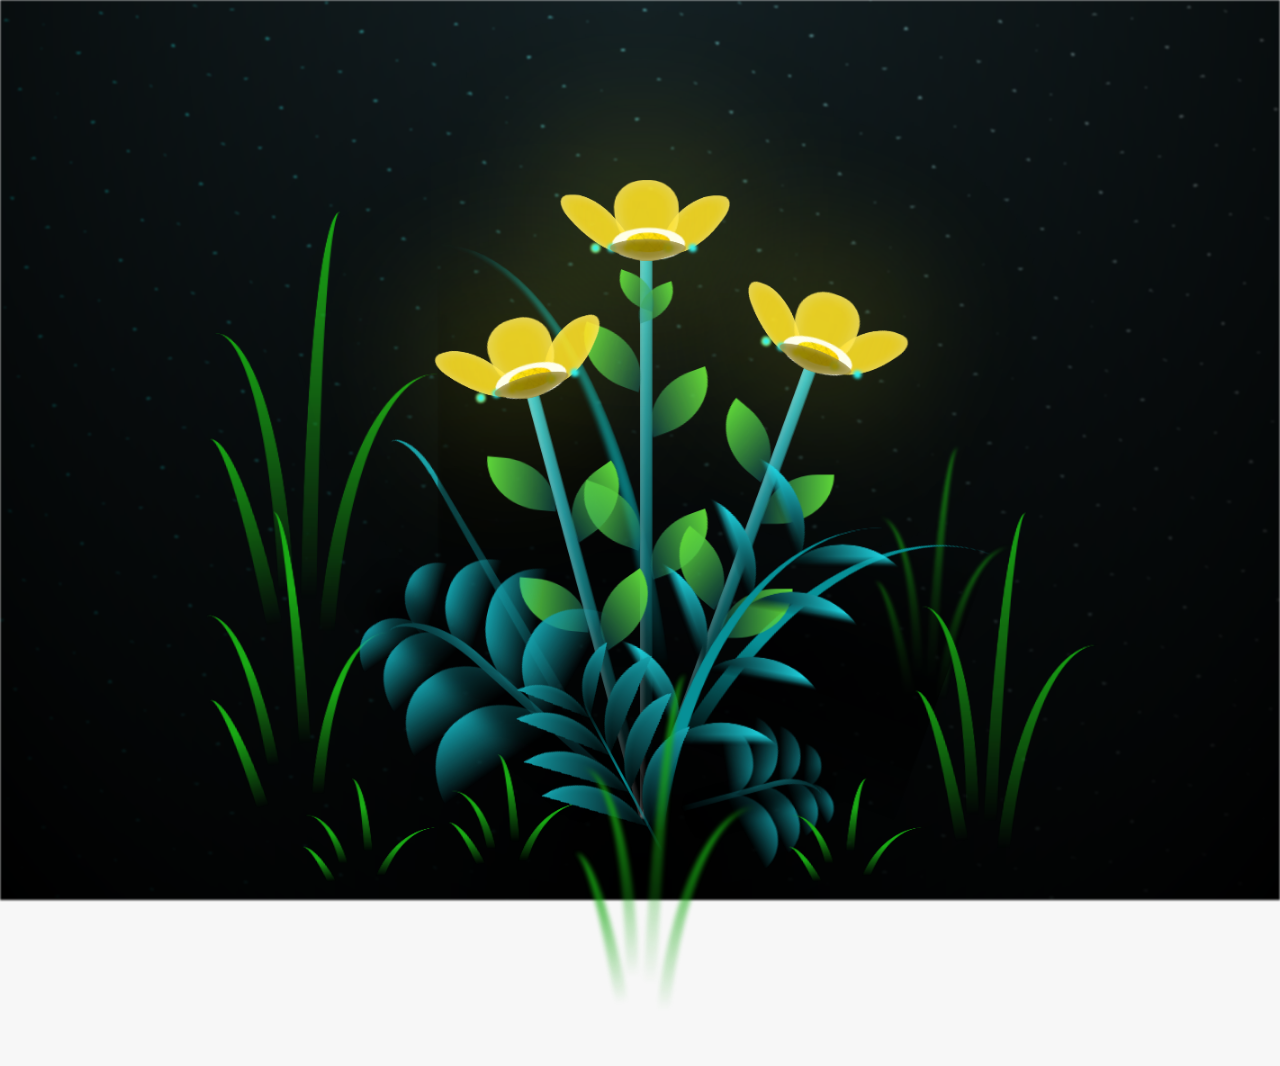
==== commit c78f492f: "finish" ====
--- a/flower.html
+++ b/flower.html
@@ -13,22 +13,24 @@
     <div id="lyrics"></div>
 
     <h1 class="titulo">
-      Estas flores amarillas son un reflejo de la alegría que traes a mi vida. <br />
+      Quiero poder verte llegar a lo que verdaderamante eres, <br />quiero poderte ver llegar a tocar las nubes. <br />
+      Quiero que las nubes no sean el límite de lo que puedes lograr.
       <br />
-      Gracias por iluminar mis días con tu presencia.
+      <br />
+      Gracias por dejarme ser parte tus días como tú de las mias.
     </h1>
     <div class="night"></div>
     <div class="flowers">
       <div class="flower flower--1">
-        <div class="flower__leafs flower__leafs--1" id="video2">
+        <div class="flower__leafs flower__leafs--1">
           <div class="flower__leaf flower__leaf--1" id="video1">
+            <img src="img/estadio.png" alt="cine" class="icon-concierto" />
+          </div>
+          <div class="flower__leaf flower__leaf--2" id="video2">
             <img src="img/disco.png" alt="disco" class="icon-disco" />
           </div>
-          <div class="flower__leaf flower__leaf--2" id="video2">
+          <div class="flower__leaf flower__leaf--3" id="video3">
             <img src="img/cine.png" alt="cine" class="icon-cine" />
-          </div>
-          <div class="flower__leaf flower__leaf--3" id="video3">
-            <img src="img/concierto.png" alt="cine" class="icon-concierto" />
           </div>
           <div class="flower__leaf flower__leaf--4"></div>
           <div class="flower__white-circle"></div>
@@ -53,12 +55,10 @@
       </div>
 
       <div class="flower flower--2">
-        <div class="flower__leafs flower__leafs--2" id="video5">
+        <div class="flower__leafs flower__leafs--2">
           <div class="flower__leaf flower__leaf--1" id="video4"></div>
           <div class="flower__leaf flower__leaf--2" id="video5"></div>
-          <div class="flower__leaf flower__leaf--3" id="video6">
-            <img src="img/estadio.png" alt="cine" class="icon-concierto" />
-          </div>
+          <div class="flower__leaf flower__leaf--3" id="video6"></div>
           <div class="flower__leaf flower__leaf--4"></div>
           <div class="flower__white-circle"></div>
 
@@ -80,7 +80,7 @@
       </div>
 
       <div class="flower flower--3">
-        <div class="flower__leafs flower__leafs--3" id="video8">
+        <div class="flower__leafs flower__leafs--3">
           <div class="flower__leaf flower__leaf--1" id="video7">
             <img src="img/concierto.png" alt="concierto" class="icon-concierto" />
           </div>
@@ -332,6 +332,9 @@
           <source src="" type="video/mp4" />
           Your browser does not support the video tag.
         </video>
+        <div id="modalAnuncio" class="anuncio">
+          <p>Próximamente 😁✨😜✨🎁 </p>
+        </div>
       </div>
     </div>
     <script src="anim.js"></script>
--- a/css/main.css
+++ b/css/main.css
@@ -68,7 +68,7 @@
 .titulo {
   margin-bottom: 180px;
   font-family: "Arial Narrow", Arial, sans-serif;
-  color: yellow;
+  color: floralwhite;
   position: absolute;
   font-weight: bold;
   letter-spacing: 6px;
@@ -1504,13 +1504,29 @@
 .modal-content {
   margin: 15% auto;
   margin-top: 10%;
-  width: 50%;
+  display: flex;
+  justify-content: center;
+  align-items: center;
 }
 
 video {
-  width: 100%;
-}
-
+  width: 700px;
+  height: 500px;
+}
+
+.anuncio {
+  color: black;
+  background: white;
+  height: 250px;
+  width: 500px;
+  display: flex;
+  justify-content: center;
+  align-items: center;
+  font-size: 25px;
+  font-weight: 700;
+  padding: 100px;
+  border-radius: 20px;
+}
 #video1,
 #video2,
 #video3,
